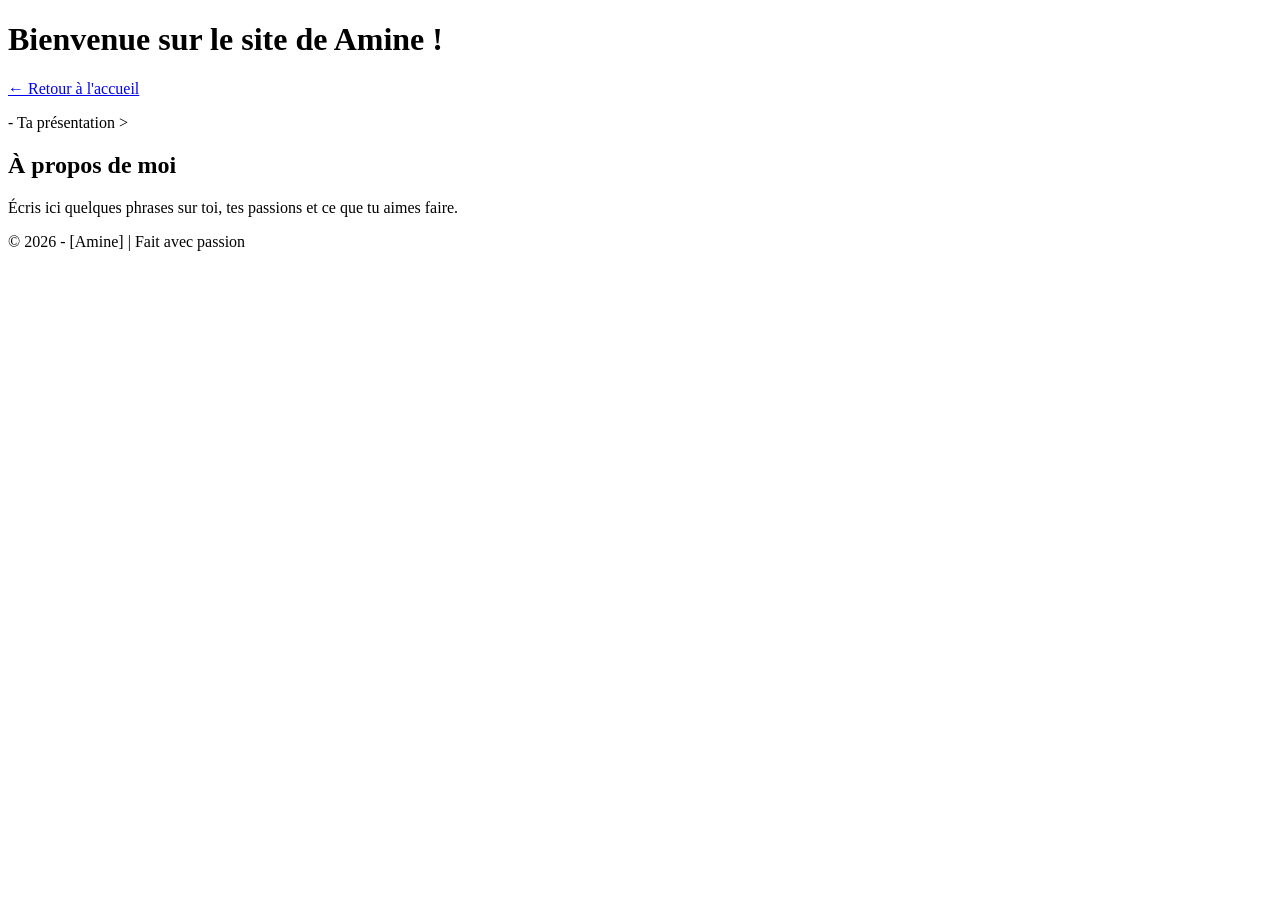
==== amine.html @ 5df45f45 "arbre" ====
<!DOCTYPE html>
<html lang="fr">

<head>
    <meta charset="UTF-8">
    <meta name="viewport" content="width=device-width, initial-scale=1.0">
    <title>Mon Portfolio - [Amine]] </title>
        <link rel="stylesheet" href="style.css">
</head>

<body>
    <header>
        <h1> Bienvenue sur le site de Amine ! </h1>
            <p><a href="index.html">← Retour à l'accueil </a> </p>
    </header>
                    <main>
                        - Ta présentation >
                        <section>
                            <h2>À propos de moi </h2>
                                <p>Écris ici quelques phrases sur toi, tes passions et ce que tu aimes faire. </p>
                        </section>
                    </main>
                    <footer>
                        <p>© 2026 - [Amine] | Fait avec passion </p>
                    </footer>
                    <script src="script.js"></script>
</body>

</html>
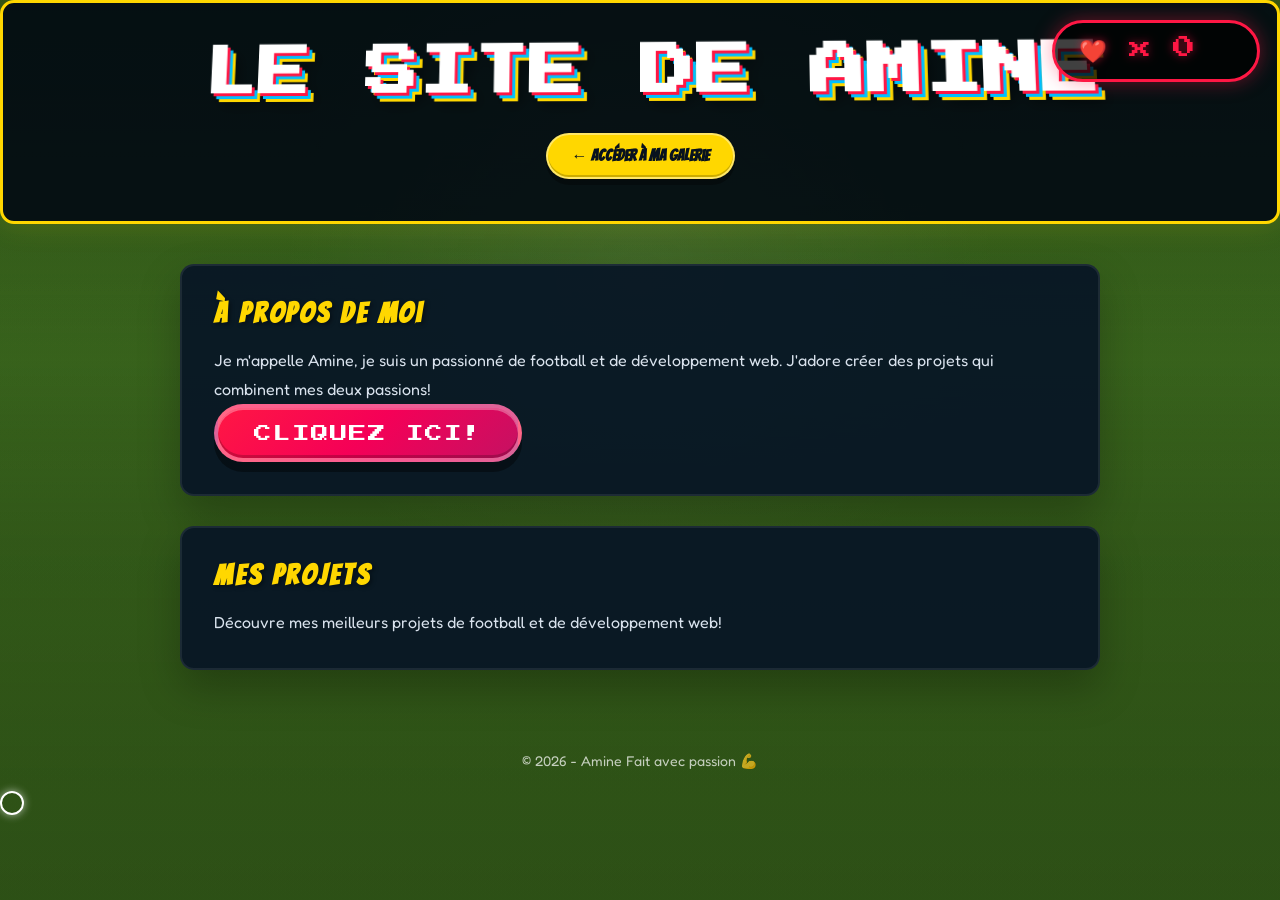
==== commit cf85b2ba: "buisson" ====
--- a/amine.html
+++ b/amine.html
@@ -1,29 +1,37 @@
 <!DOCTYPE html>
 <html lang="fr">
-
 <head>
     <meta charset="UTF-8">
     <meta name="viewport" content="width=device-width, initial-scale=1.0">
     <title>Mon Portfolio - [Amine]] </title>
-        <link rel="stylesheet" href="style.css">
+    <link href="style.css" rel="stylesheet">
 </head>
+<body>
+    <div id="heart-counter">❤️ x <span id="count">0</span></div>
 
-<body>
     <header>
-        <h1> Bienvenue sur le site de Amine ! </h1>
-            <p><a href="index.html">← Retour à l'accueil </a> </p>
+<h1>le site de amine</h1>
+        <p><a href="index.html">← Accéder à ma galerie</a></p>
     </header>
-                    <main>
-                        - Ta présentation >
-                        <section>
-                            <h2>À propos de moi </h2>
-                                <p>Écris ici quelques phrases sur toi, tes passions et ce que tu aimes faire. </p>
-                        </section>
-                    </main>
-                    <footer>
-                        <p>© 2026 - [Amine] | Fait avec passion </p>
-                    </footer>
-                    <script src="script.js"></script>
+
+    <main>
+        <section>
+            <h2> À propos de moi</h2>
+            <p>
+            Je m'appelle Amine, je suis un passionné de football et de développement web. J'adore créer des projets qui combinent mes deux passions!</p>
+            <button class="action-btn"> CLIQUEZ ICI!</button>
+        </section>
+
+        <section style="margin-top: 30px;">
+            <h2> Mes Projets</h2>
+            <p>Découvre mes meilleurs projets de football et de développement web!</p>
+        </section>
+    </main>
+
+    <footer>
+        <p>© 2026 - Amine Fait avec passion 💪</p>
+    </footer>
+
+    <script src="script.js"></script>
 </body>
-
-</html>+</html>
--- a/style.css
+++ b/style.css
@@ -0,0 +1,224 @@
+/* Football Stadium Theme with Mario 3D & Heart Counter */
+@import url('https://fonts.googleapis.com/css2?family=Press+Start+2P&family=Fredoka+One&family=Bangers&display=swap');
+
+* { margin: 0; padding: 0; box-sizing: border-box; }
+:root { --text: #f7f9ff; --accent: #ffd700; --heart: #ff1744; }
+
+html { scroll-behavior: smooth; cursor: none; }
+
+body {
+  font-family: 'Fredoka One', 'Arial Black', sans-serif;
+  color: var(--text);
+  min-height: 100vh;
+  position: relative; overflow-x: hidden;
+  background: linear-gradient(180deg, #2d5016 0%, #3d6b1f 40%, #2d5016 100%);
+}
+
+body::before {
+  content: '';
+  position: fixed; inset: 0; z-index: 0; pointer-events: none;
+  background: radial-gradient(circle at 50% 30%, rgba(255,255,255,0.08), transparent 40%),
+              linear-gradient(180deg, rgba(45,80,22,0.3) 0%, rgba(61,107,31,0.2) 40%, rgba(45,80,22,0.4) 100%);
+  opacity: 1;
+}
+
+body::after {
+  content: '';
+  position: fixed; inset: 0; z-index: 1; pointer-events: none;
+  background: linear-gradient(180deg, rgba(45,80,22,0.0) 0%, rgba(45,80,22,0.5) 60%);
+}
+
+#soccer-ball { 
+  position: fixed; width: 56px; height: 56px; pointer-events: none; 
+  z-index: 10000; transform: translate(-50%, -50%); 
+  transition: transform 0.12s ease, opacity 0.16s ease; 
+}
+#soccer-ball img { width: 100%; height: 100%; display: block; object-fit: contain; }
+
+/* Heart counter */
+#heart-counter {
+  position: fixed;
+  top: 20px;
+  right: 20px;
+  z-index: 1000;
+  background: rgba(0, 0, 0, 0.75);
+  border: 3px solid var(--heart);
+  padding: 14px 24px;
+  border-radius: 50px;
+  font-family: 'Press Start 2P', cursive;
+  font-size: 1.4rem;
+  color: var(--heart);
+  box-shadow: 0 0 20px rgba(255, 23, 68, 0.4);
+  text-shadow: 0 0 10px rgba(255, 23, 68, 0.6);
+}
+
+#count {
+  min-width: 60px;
+  display: inline-block;
+}
+
+/* Popups */
+.creature-popup { 
+  position: fixed; background: rgba(4,12,24,0.95); border: 2px solid rgba(255,255,255,0.16); 
+  border-radius: 14px; padding: 12px; width: 200px; z-index: 10005; 
+  display: flex; gap: 12px; align-items: flex-start; animation: popup-float 0.28s ease-out; 
+  box-shadow: 0 20px 45px rgba(0,0,0,0.35); 
+}
+.creature-popup .avatar { 
+  min-width: 36px; min-height: 36px; border-radius: 10px; 
+  display: flex; align-items: center; justify-content: center; font-size: 1.1rem; 
+}
+
+@keyframes popup-float { 
+  from { opacity: 0; transform: translateY(12px) scale(0.96); } 
+  to { opacity: 1; transform: translateY(0) scale(1); } 
+}
+
+/* Static hearts (no animation) */
+.flying-heart {
+  position: fixed;
+  font-size: 2.5rem;
+  pointer-events: none;
+  z-index: 9999;
+}
+
+/* Layout */
+main { 
+  max-width: 960px; margin: 40px auto 60px; padding: 0 20px; 
+  position: relative; z-index: 2; 
+}
+
+header { 
+  background: rgba(1, 7, 19, 0.88); padding: 42px 24px; text-align: center; 
+  border-radius: 14px; z-index: 2; position: relative;
+  border: 3px solid var(--accent);
+  box-shadow: 0 0 30px rgba(255, 215, 0, 0.15);
+}
+
+/* Mario 3D Title */
+header h1 {
+  font-family: 'Press Start 2P', cursive;
+  font-size: clamp(2.2rem, 5vw, 3.4rem);
+  color: #fff;
+  letter-spacing: 2px;
+  text-transform: uppercase;
+  text-shadow:
+    3px 3px 0px #ff1744,
+    6px 6px 0px #00bfff,
+    9px 9px 0px #ffd700,
+    12px 12px 15px rgba(0, 0, 0, 0.5);
+  transform: perspective(800px) rotateX(5deg) rotateY(-3deg);
+  animation: mario-bounce 2s ease-in-out infinite;
+}
+
+@keyframes mario-bounce {
+  0%, 100% { transform: perspective(800px) rotateX(5deg) rotateY(-3deg) translateY(0); }
+  50% { transform: perspective(800px) rotateX(5deg) rotateY(-3deg) translateY(-8px); }
+}
+
+header p {
+  margin-top: 16px;
+  color: rgba(255, 255, 255, 0.82);
+  font-size: 0.95rem;
+  font-family: 'Fredoka One', cursive;
+}
+
+header a {
+  color: #08121e;
+  text-decoration: none;
+  background: var(--accent);
+  padding: 12px 24px;
+  border: 2px solid rgba(255, 255, 255, 0.4);
+  border-radius: 999px;
+  display: inline-block;
+  margin-top: 18px;
+  font-family: 'Bangers', cursive;
+  font-size: 1rem;
+  font-weight: bold;
+  transition: all 0.2s ease;
+  box-shadow: 0 6px 0px rgba(0, 0, 0, 0.3), inset 0 -2px 0 rgba(0, 0, 0, 0.2);
+  position: relative;
+}
+
+header a:hover {
+  transform: translateY(-2px);
+  box-shadow: 0 8px 0px rgba(0, 0, 0, 0.3), inset 0 -2px 0 rgba(0, 0, 0, 0.2);
+}
+
+header a:active {
+  transform: translateY(4px);
+  box-shadow: 0 2px 0px rgba(0, 0, 0, 0.3), inset 0 -2px 0 rgba(0, 0, 0, 0.2);
+}
+
+/* Enhanced Button */
+.action-btn {
+  display: inline-block;
+  padding: 16px 36px;
+  font-family: 'Press Start 2P', cursive;
+  font-size: 1.1rem;
+  letter-spacing: 1px;
+  text-transform: uppercase;
+  border-radius: 999px;
+  background: linear-gradient(135deg, #ff1744 0%, #f50057 50%, #c51162 100%);
+  color: #fff;
+  text-decoration: none;
+  border: 4px solid rgba(255, 255, 255, 0.35);
+  box-shadow: 
+    0 10px 0px rgba(0, 0, 0, 0.4),
+    inset 0 -3px 0 rgba(0, 0, 0, 0.2),
+    inset 0 2px 0 rgba(255, 255, 255, 0.3);
+  transition: all 0.08s ease;
+  position: relative;
+  cursor: pointer;
+}
+
+.action-btn:hover {
+  background: linear-gradient(135deg, #ff5252 0%, #ff1744 50%, #f50057 100%);
+  transform: translateY(-3px);
+  box-shadow: 
+    0 14px 0px rgba(0, 0, 0, 0.4),
+    inset 0 -3px 0 rgba(0, 0, 0, 0.2),
+    inset 0 2px 0 rgba(255, 255, 255, 0.3);
+}
+
+.action-btn:active {
+  transform: translateY(7px);
+  box-shadow: 
+    0 3px 0px rgba(0, 0, 0, 0.4),
+    inset 0 -2px 0 rgba(0, 0, 0, 0.2),
+    inset 0 2px 0 rgba(255, 255, 255, 0.3);
+}
+
+section {
+  background: rgba(8, 22, 38, 0.94);
+  padding: 32px;
+  border-radius: 14px;
+  border: 2px solid rgba(255, 255, 255, 0.08);
+  box-shadow: 0 18px 40px rgba(0, 0, 0, 0.25);
+}
+
+section h2 {
+  font-family: 'Bangers', cursive;
+  font-size: 1.8rem;
+  margin-bottom: 18px;
+  letter-spacing: 0.1em;
+  color: var(--accent);
+  text-shadow: 2px 2px 4px rgba(0, 0, 0, 0.4);
+}
+
+section p {
+  color: rgba(236, 244, 255, 0.92);
+  line-height: 1.8;
+  font-size: 1rem;
+  font-family: 'Fredoka One', cursive;
+}
+
+footer {
+  text-align: center;
+  padding: 22px 20px;
+  color: rgba(255, 255, 255, 0.72);
+  font-size: 0.88rem;
+  position: relative;
+  z-index: 2;
+  font-family: 'Fredoka One', cursive;
+}
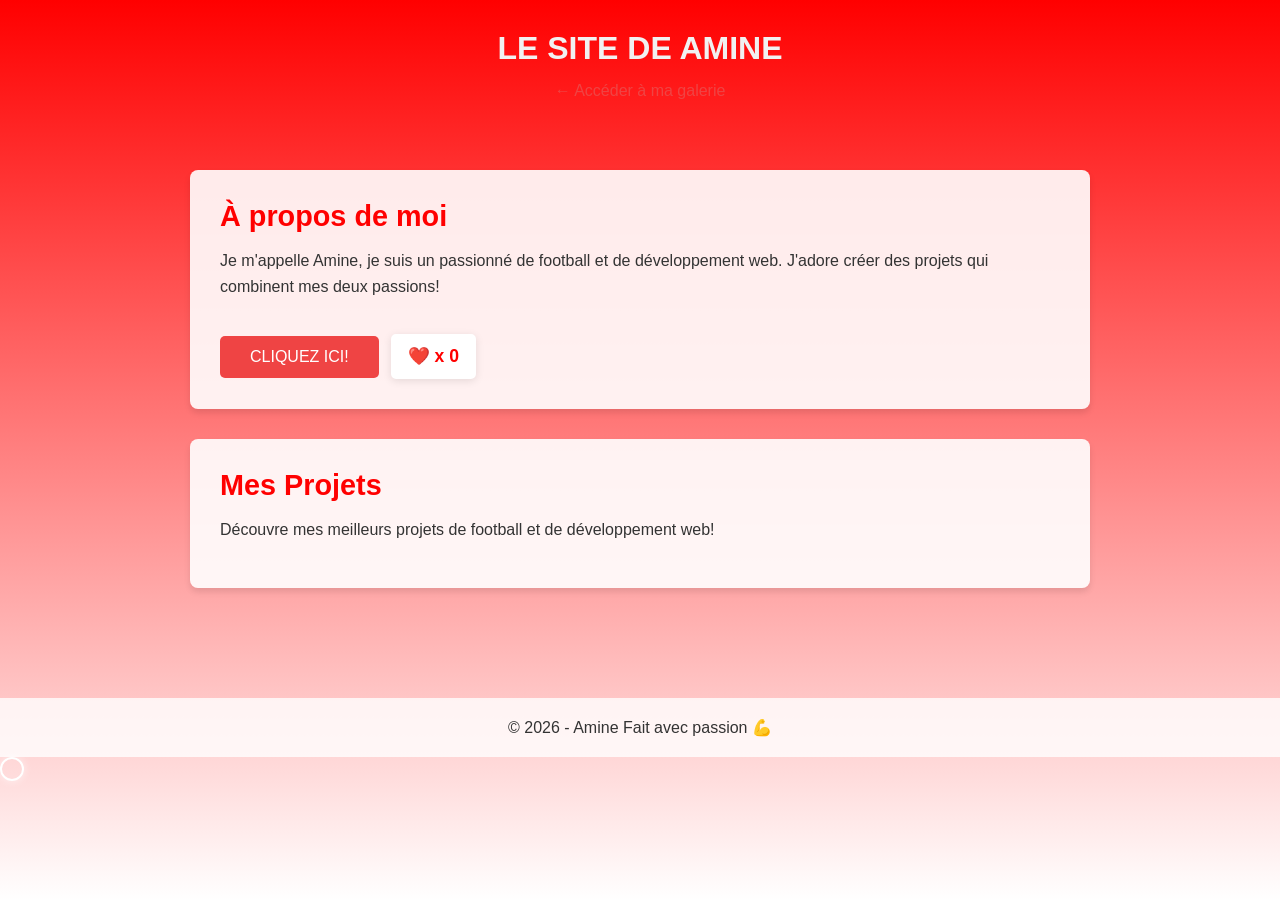
==== commit 960257ac: "azzz" ====
--- a/amine.html
+++ b/amine.html
@@ -7,25 +7,27 @@
     <link href="style.css" rel="stylesheet">
 </head>
 <body>
-    <div id="heart-counter">❤️ x <span id="count">0</span></div>
-
     <header>
-<h1>le site de amine</h1>
+<h1>LE SITE DE AMINE</h1>
         <p><a href="index.html">← Accéder à ma galerie</a></p>
     </header>
 
     <main>
-        <section>
-            <h2> À propos de moi</h2>
-            <p>
-            Je m'appelle Amine, je suis un passionné de football et de développement web. J'adore créer des projets qui combinent mes deux passions!</p>
-            <button class="action-btn"> CLIQUEZ ICI!</button>
-        </section>
+        <div class="container">
+            <section class="about-section">
+                <h2>À propos de moi</h2>
+                <p>Je m'appelle Amine, je suis un passionné de football et de développement web. J'adore créer des projets qui combinent mes deux passions!</p>
+                <div class="button-counter-row">
+                    <button class="action-btn">CLIQUEZ ICI!</button>
+                    <div id="heart-counter">❤️ x <span id="count">0</span></div>
+                </div>
+            </section>
 
-        <section style="margin-top: 30px;">
-            <h2> Mes Projets</h2>
-            <p>Découvre mes meilleurs projets de football et de développement web!</p>
-        </section>
+            <section class="projects-section">
+                <h2>Mes Projets</h2>
+                <p>Découvre mes meilleurs projets de football et de développement web!</p>
+            </section>
+        </div>
     </main>
 
     <footer>
--- a/style.css
+++ b/style.css
@@ -1,224 +1,114 @@
-/* Football Stadium Theme with Mario 3D & Heart Counter */
-@import url('https://fonts.googleapis.com/css2?family=Press+Start+2P&family=Fredoka+One&family=Bangers&display=swap');
 
-* { margin: 0; padding: 0; box-sizing: border-box; }
-:root { --text: #f7f9ff; --accent: #ffd700; --heart: #ff1744; }
-
-html { scroll-behavior: smooth; cursor: none; }
+* {
+  margin: 0;
+  padding: 0;
+  box-sizing: border-box;
+}
 
 body {
-  font-family: 'Fredoka One', 'Arial Black', sans-serif;
-  color: var(--text);
+  background: linear-gradient(to bottom, #ff0000, #ffffff);
   min-height: 100vh;
-  position: relative; overflow-x: hidden;
-  background: linear-gradient(180deg, #2d5016 0%, #3d6b1f 40%, #2d5016 100%);
+  font-family: Arial, sans-serif;
 }
 
-body::before {
-  content: '';
-  position: fixed; inset: 0; z-index: 0; pointer-events: none;
-  background: radial-gradient(circle at 50% 30%, rgba(255,255,255,0.08), transparent 40%),
-              linear-gradient(180deg, rgba(45,80,22,0.3) 0%, rgba(61,107,31,0.2) 40%, rgba(45,80,22,0.4) 100%);
-  opacity: 1;
+header h1 {
+  color: #f1f1f1;
 }
 
-body::after {
-  content: '';
-  position: fixed; inset: 0; z-index: 1; pointer-events: none;
-  background: linear-gradient(180deg, rgba(45,80,22,0.0) 0%, rgba(45,80,22,0.5) 60%);
+main {
+  padding: 40px 20px;
 }
 
-#soccer-ball { 
-  position: fixed; width: 56px; height: 56px; pointer-events: none; 
-  z-index: 10000; transform: translate(-50%, -50%); 
-  transition: transform 0.12s ease, opacity 0.16s ease; 
-}
-#soccer-ball img { width: 100%; height: 100%; display: block; object-fit: contain; }
-
-/* Heart counter */
-#heart-counter {
-  position: fixed;
-  top: 20px;
-  right: 20px;
-  z-index: 1000;
-  background: rgba(0, 0, 0, 0.75);
-  border: 3px solid var(--heart);
-  padding: 14px 24px;
-  border-radius: 50px;
-  font-family: 'Press Start 2P', cursive;
-  font-size: 1.4rem;
-  color: var(--heart);
-  box-shadow: 0 0 20px rgba(255, 23, 68, 0.4);
-  text-shadow: 0 0 10px rgba(255, 23, 68, 0.6);
+.container {
+  max-width: 900px;
+  margin: 0 auto;
 }
 
-#count {
-  min-width: 60px;
-  display: inline-block;
+section {
+  background: rgba(255, 255, 255, 0.9);
+  padding: 30px;
+  margin-bottom: 30px;
+  border-radius: 8px;
+  box-shadow: 0 4px 6px rgba(0, 0, 0, 0.1);
 }
 
-/* Popups */
-.creature-popup { 
-  position: fixed; background: rgba(4,12,24,0.95); border: 2px solid rgba(255,255,255,0.16); 
-  border-radius: 14px; padding: 12px; width: 200px; z-index: 10005; 
-  display: flex; gap: 12px; align-items: flex-start; animation: popup-float 0.28s ease-out; 
-  box-shadow: 0 20px 45px rgba(0,0,0,0.35); 
-}
-.creature-popup .avatar { 
-  min-width: 36px; min-height: 36px; border-radius: 10px; 
-  display: flex; align-items: center; justify-content: center; font-size: 1.1rem; 
+.bouzelouf-photo {
+  text-align: center;
+  margin-top: 20px;
 }
 
-@keyframes popup-float { 
-  from { opacity: 0; transform: translateY(12px) scale(0.96); } 
-  to { opacity: 1; transform: translateY(0) scale(1); } 
+.bouzelouf-photo img {
+  max-width: 100%;
+  width: 400px;
+  height: auto;
+  border-radius: 12px;
+  border: 3px solid #ffdddd;
+  box-shadow: 0 8px 20px rgba(0, 0, 0, 0.12);
 }
 
-/* Static hearts (no animation) */
-.flying-heart {
-  position: fixed;
-  font-size: 2.5rem;
-  pointer-events: none;
-  z-index: 9999;
+section h2 {
+  color: #ff0000;
+  margin-bottom: 15px;
+  font-size: 1.8em;
 }
 
-/* Layout */
-main { 
-  max-width: 960px; margin: 40px auto 60px; padding: 0 20px; 
-  position: relative; z-index: 2; 
+section p {
+  line-height: 1.6;
+  color: #333;
+  margin-bottom: 15px;
 }
 
-header { 
-  background: rgba(1, 7, 19, 0.88); padding: 42px 24px; text-align: center; 
-  border-radius: 14px; z-index: 2; position: relative;
-  border: 3px solid var(--accent);
-  box-shadow: 0 0 30px rgba(255, 215, 0, 0.15);
-}
-
-/* Mario 3D Title */
-header h1 {
-  font-family: 'Press Start 2P', cursive;
-  font-size: clamp(2.2rem, 5vw, 3.4rem);
-  color: #fff;
-  letter-spacing: 2px;
-  text-transform: uppercase;
-  text-shadow:
-    3px 3px 0px #ff1744,
-    6px 6px 0px #00bfff,
-    9px 9px 0px #ffd700,
-    12px 12px 15px rgba(0, 0, 0, 0.5);
-  transform: perspective(800px) rotateX(5deg) rotateY(-3deg);
-  animation: mario-bounce 2s ease-in-out infinite;
-}
-
-@keyframes mario-bounce {
-  0%, 100% { transform: perspective(800px) rotateX(5deg) rotateY(-3deg) translateY(0); }
-  50% { transform: perspective(800px) rotateX(5deg) rotateY(-3deg) translateY(-8px); }
-}
-
-header p {
-  margin-top: 16px;
-  color: rgba(255, 255, 255, 0.82);
-  font-size: 0.95rem;
-  font-family: 'Fredoka One', cursive;
-}
-
-header a {
-  color: #08121e;
-  text-decoration: none;
-  background: var(--accent);
-  padding: 12px 24px;
-  border: 2px solid rgba(255, 255, 255, 0.4);
-  border-radius: 999px;
-  display: inline-block;
-  margin-top: 18px;
-  font-family: 'Bangers', cursive;
-  font-size: 1rem;
-  font-weight: bold;
-  transition: all 0.2s ease;
-  box-shadow: 0 6px 0px rgba(0, 0, 0, 0.3), inset 0 -2px 0 rgba(0, 0, 0, 0.2);
-  position: relative;
-}
-
-header a:hover {
-  transform: translateY(-2px);
-  box-shadow: 0 8px 0px rgba(0, 0, 0, 0.3), inset 0 -2px 0 rgba(0, 0, 0, 0.2);
-}
-
-header a:active {
-  transform: translateY(4px);
-  box-shadow: 0 2px 0px rgba(0, 0, 0, 0.3), inset 0 -2px 0 rgba(0, 0, 0, 0.2);
-}
-
-/* Enhanced Button */
 .action-btn {
-  display: inline-block;
-  padding: 16px 36px;
-  font-family: 'Press Start 2P', cursive;
-  font-size: 1.1rem;
-  letter-spacing: 1px;
-  text-transform: uppercase;
-  border-radius: 999px;
-  background: linear-gradient(135deg, #ff1744 0%, #f50057 50%, #c51162 100%);
-  color: #fff;
-  text-decoration: none;
-  border: 4px solid rgba(255, 255, 255, 0.35);
-  box-shadow: 
-    0 10px 0px rgba(0, 0, 0, 0.4),
-    inset 0 -3px 0 rgba(0, 0, 0, 0.2),
-    inset 0 2px 0 rgba(255, 255, 255, 0.3);
-  transition: all 0.08s ease;
-  position: relative;
+  background-color: #ef4444;
+  color: white;
+  border: none;
+  padding: 12px 30px;
+  font-size: 1em;
+  border-radius: 5px;
   cursor: pointer;
 }
 
 .action-btn:hover {
-  background: linear-gradient(135deg, #ff5252 0%, #ff1744 50%, #f50057 100%);
-  transform: translateY(-3px);
-  box-shadow: 
-    0 14px 0px rgba(0, 0, 0, 0.4),
-    inset 0 -3px 0 rgba(0, 0, 0, 0.2),
-    inset 0 2px 0 rgba(255, 255, 255, 0.3);
+  background-color: #cc0000;
 }
 
-.action-btn:active {
-  transform: translateY(7px);
-  box-shadow: 
-    0 3px 0px rgba(0, 0, 0, 0.4),
-    inset 0 -2px 0 rgba(0, 0, 0, 0.2),
-    inset 0 2px 0 rgba(255, 255, 255, 0.3);
+header {
+  text-align: center;
+  padding: 30px 20px;
 }
 
-section {
-  background: rgba(8, 22, 38, 0.94);
-  padding: 32px;
-  border-radius: 14px;
-  border: 2px solid rgba(255, 255, 255, 0.08);
-  box-shadow: 0 18px 40px rgba(0, 0, 0, 0.25);
+header p {
+  margin-top: 15px;
 }
 
-section h2 {
-  font-family: 'Bangers', cursive;
-  font-size: 1.8rem;
-  margin-bottom: 18px;
-  letter-spacing: 0.1em;
-  color: var(--accent);
-  text-shadow: 2px 2px 4px rgba(0, 0, 0, 0.4);
-}
-
-section p {
-  color: rgba(236, 244, 255, 0.92);
-  line-height: 1.8;
-  font-size: 1rem;
-  font-family: 'Fredoka One', cursive;
+header a {
+  color: #ef4444;
+  text-decoration: none;
 }
 
 footer {
   text-align: center;
-  padding: 22px 20px;
-  color: rgba(255, 255, 255, 0.72);
-  font-size: 0.88rem;
-  position: relative;
-  z-index: 2;
-  font-family: 'Fredoka One', cursive;
+  padding: 20px;
+  color: #333;
+  background: rgba(255, 255, 255, 0.8);
+  margin-top: 40px;
 }
+
+.button-counter-row {
+  display: inline-flex;
+  align-items: center;
+  gap: 12px;
+  flex-wrap: wrap;
+  margin-top: 20px;
+}
+
+#heart-counter {
+  background-color: white;
+  color: #ff0000;
+  padding: 10px 15px;
+  border: 2px solid white;
+  border-radius: 5px;
+  font-weight: bold;
+  font-size: 1.1em;
+  box-shadow: 0 2px 8px rgba(0, 0, 0, 0.1);
+}
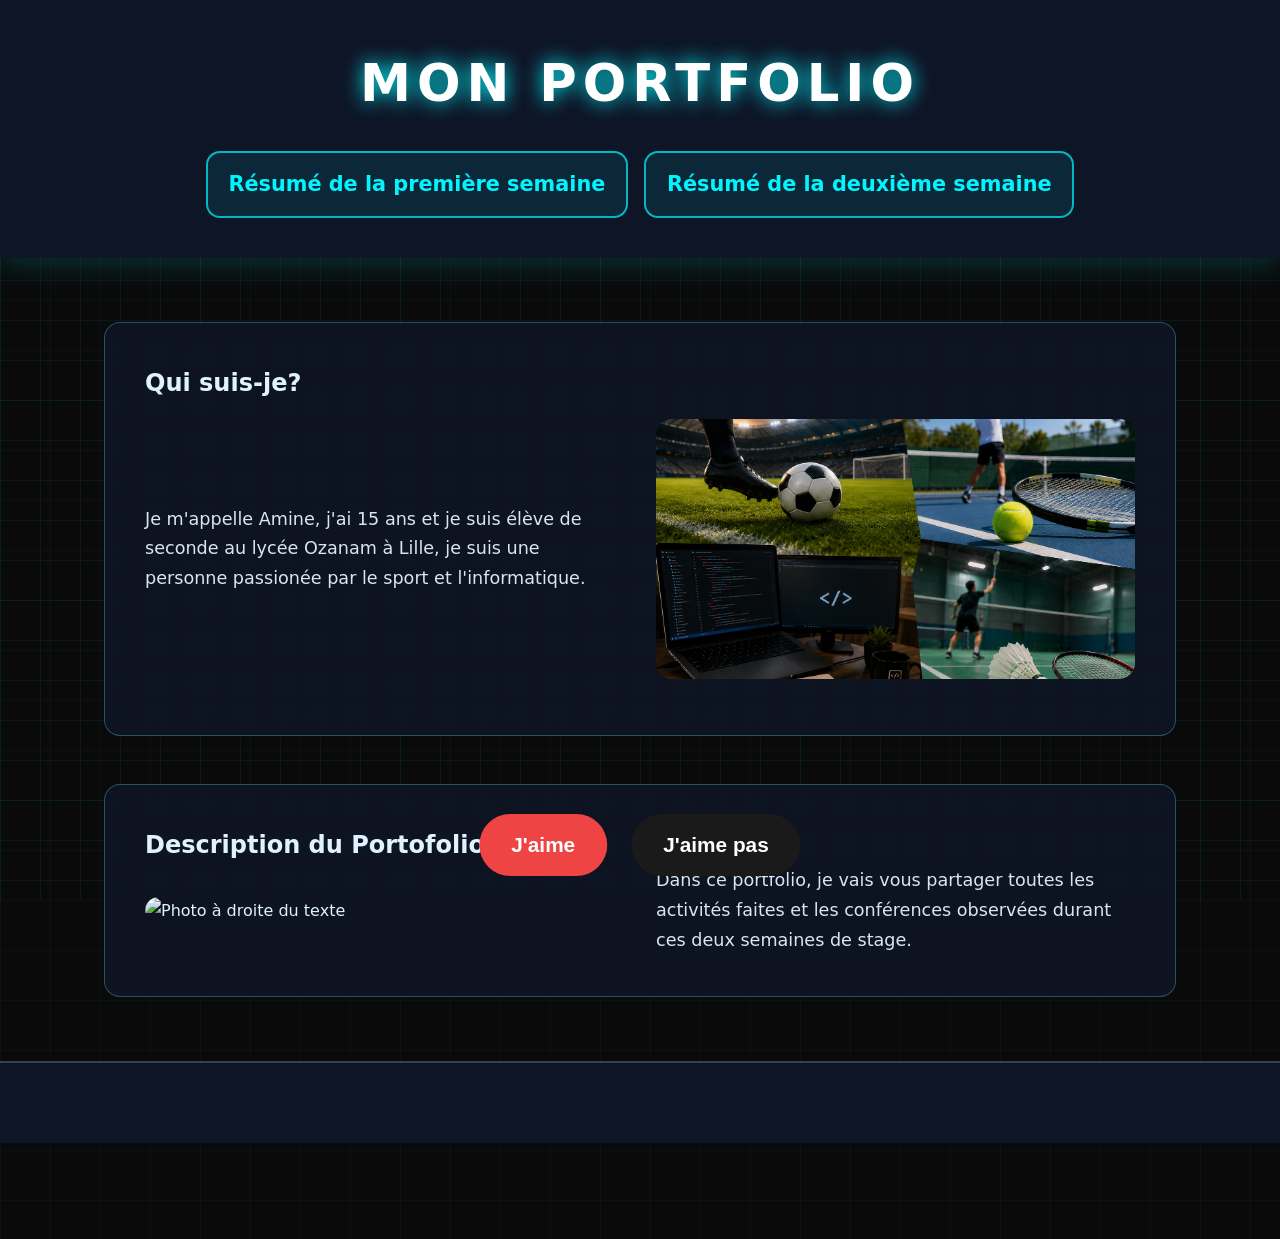
==== commit 5d45934c: "Portfolio Terminé" ====
--- a/amine.html
+++ b/amine.html
@@ -8,30 +8,47 @@
 </head>
 <body>
     <header>
-<h1>LE SITE DE AMINE</h1>
-        <p><a href="index.html">← Accéder à ma galerie</a></p>
+<h1>MON PORTFOLIO</h1>
+        <div class="resume-links">
+            <a href="semaine1.html">Résumé de la première semaine</a>
+            <a href="semaine2.html">Résumé de la deuxième semaine</a>
+        </div>
+        <div class="reaction-buttons">
+            <button id="likeBtn">J'aime</button>
+            <button id="dislikeBtn">J'aime pas</button>
+        </div>
     </header>
 
     <main>
         <div class="container">
             <section class="about-section">
-                <h2>À propos de moi</h2>
-                <p>Je m'appelle Amine, je suis un passionné de football et de développement web. J'adore créer des projets qui combinent mes deux passions!</p>
-                <div class="button-counter-row">
-                    <button class="action-btn">CLIQUEZ ICI!</button>
-                    <div id="heart-counter">❤️ x <span id="count">0</span></div>
+                <h2>Qui suis-je?</h2>
+                <div class="section-content">
+                    <div class="section-text">
+                        <p>Je m'appelle Amine, j'ai 15 ans et je suis élève de seconde au lycée Ozanam à Lille, je suis une personne passionée par le sport et l'informatique.</p>
+                    </div>
+                    <div class="section-image">
+                        <img src="ChatGPT Image 25 juin 2026, 15_59_12.png" alt="Photo à gauche du texte" class="section-img">
+                    </div>
                 </div>
             </section>
 
             <section class="projects-section">
-                <h2>Mes Projets</h2>
-                <p>Découvre mes meilleurs projets de football et de développement web!</p>
+                <h2>Description du Portofolio</h2>
+                <div class="section-content reverse">
+                    <div class="section-image">
+                        <img src="https://www.capcampus.com/img/u/1/epitech-lille.jpg" alt="Photo à droite du texte" class="section-img">
+                    </div>
+                    <div class="section-text">
+                        <p>Dans ce portfolio, je vais vous partager toutes les activités faites et les conférences observées durant ces deux semaines de stage.</p>
+                    </div>
+                </div>
             </section>
         </div>
     </main>
 
     <footer>
-        <p>© 2026 - Amine Fait avec passion 💪</p>
+        <p></p>
     </footer>
 
     <script src="script.js"></script>
--- a/style.css
+++ b/style.css
@@ -1,114 +1,321 @@
-
 * {
-  margin: 0;
-  padding: 0;
-  box-sizing: border-box;
+    margin: 0;
+    padding: 0;
+    box-sizing: border-box;
 }
 
 body {
-  background: linear-gradient(to bottom, #ff0000, #ffffff);
-  min-height: 100vh;
-  font-family: Arial, sans-serif;
+    font-family: 'Segoe UI', system-ui, sans-serif;
+    background: #0a0a0a;
+    color: #e0f2ff;
+    line-height: 1.7;
+    min-height: 100vh;
+    padding-bottom: 6rem;
+    background-image: 
+        linear-gradient(rgba(0, 255, 255, 0.03) 1px, transparent 1px),
+        linear-gradient(90deg, rgba(0, 255, 255, 0.03) 1px, transparent 1px);
+    background-size: 50px 50px;
+}
+
+
+body::before {
+    content: '';
+    position: fixed;
+    top: 0; left: 0;
+    width: 100%; height: 100%;
+    background: linear-gradient(rgba(0, 255, 255, 0.06) 1px, transparent 1px),
+                linear-gradient(90deg, rgba(0, 255, 255, 0.06) 1px, transparent 1px);
+    background-size: 40px 40px;
+    pointer-events: none;
+    z-index: -1;
+}
+
+
+header {
+    background: rgba(15, 23, 42, 0.95);
+    padding: 2.5rem 5%;
+    text-align: center;
+    border-bottom: none;
+    box-shadow: 0 4px 30px rgba(0, 245, 255, 0.2);
 }
 
 header h1 {
-  color: #f1f1f1;
-}
-
-main {
-  padding: 40px 20px;
-}
+    font-size: 3.2rem;
+    letter-spacing: 6px;
+    color: #fff;
+    text-shadow: 0 0 20px #00f5ff;
+}
+
+header p {
+    margin-top: 1.5rem;
+    font-size: 1.6rem;
+    color: #cbd5e1;
+}
+
+.resume-links {
+    margin-top: 1.5rem;
+    display: inline-flex;
+    gap: 1rem;
+    flex-wrap: wrap;
+    justify-content: center;
+}
+
+.resume-links a,
+header p a {
+    display: inline-block;
+    font-size: 1.3rem;
+    font-weight: 700;
+    color: #00f5ff;
+    text-decoration: none;
+    padding: 0.85rem 1.3rem;
+    border: 2px solid rgba(0, 245, 255, 0.7);
+    border-radius: 14px;
+    background: rgba(0, 245, 255, 0.08);
+    transition: transform 0.2s ease, background 0.2s ease, box-shadow 0.2s ease;
+}
+
+.resume-links a:hover,
+header p a:hover {
+    transform: translateY(-2px);
+    background: rgba(0, 245, 255, 0.14);
+    box-shadow: 0 10px 25px rgba(0, 245, 255, 0.15);
+}
+
+.reaction-buttons {
+    position: fixed;
+    bottom: 1.5rem;
+    left: 50%;
+    transform: translateX(-50%);
+    z-index: 20;
+    display: inline-flex;
+    gap: 1.5rem;
+    align-items: center;
+    justify-content: center;
+}
+
+.reaction-buttons button {
+    font-size: 1.3rem;
+    font-weight: 700;
+    color: #fff;
+    background: #ef4444;
+    border: none;
+    border-radius: 999px;
+    padding: 1.2rem 2rem;
+    cursor: pointer;
+    transition: transform 0.2s ease, background 0.2s ease, color 0.2s ease;
+}
+
+.reaction-buttons button#dislikeBtn {
+    background: #1a1a1a;
+    color: #fff;
+    border: none;
+}
+
+.reaction-buttons button:hover {
+    transform: translateY(-2px);
+}
+
+.reaction-buttons button:active {
+    transform: scale(0.96);
+}
+
+.heart {
+    position: fixed;
+    left: 50%;
+    bottom: 5.8rem;
+    transform: translateX(-50%);
+    font-size: 2.6rem;
+    color: #ff4d6d;
+    opacity: 0;
+    pointer-events: none;
+    animation: heart-pop 0.9s ease forwards;
+}
+
+@keyframes heart-pop {
+    0% {
+        transform: translateY(20px) scale(0.2);
+        opacity: 0;
+    }
+    30% {
+        transform: translateY(-6px) scale(1.15);
+        opacity: 1;
+    }
+    100% {
+        transform: translateY(-40px) scale(1);
+        opacity: 0;
+    }
+}
+
+.big-emoji {
+    position: fixed;
+    left: 50%;
+    top: 50%;
+    transform: translate(-50%, -50%) scale(0.4);
+    font-size: 8rem;
+    z-index: 40;
+    pointer-events: none;
+    opacity: 0;
+    animation: emoji-pop 1s ease forwards;
+    text-shadow: 0 0 35px rgba(255, 0, 0, 0.45), 0 0 70px rgba(255, 68, 68, 0.25);
+}
+
+@keyframes emoji-pop {
+    0% {
+        opacity: 0;
+        transform: translate(-50%, -50%) scale(0.3) rotate(-15deg);
+    }
+    35% {
+        opacity: 1;
+        transform: translate(-50%, -50%) scale(1.15) rotate(5deg);
+    }
+    70% {
+        transform: translate(-50%, -50%) scale(0.95) rotate(-3deg);
+    }
+    100% {
+        opacity: 0;
+        transform: translate(-50%, -50%) scale(1.4) rotate(2deg);
+    }
+}
+
 
 .container {
-  max-width: 900px;
-  margin: 0 auto;
-}
-
+    max-width: 1200px;
+    margin: 4rem auto;
+    padding: 0 5%;
+    display: grid;
+    gap: 3rem;
+}
+
+/* Sections */
 section {
-  background: rgba(255, 255, 255, 0.9);
-  padding: 30px;
-  margin-bottom: 30px;
-  border-radius: 8px;
-  box-shadow: 0 4px 6px rgba(0, 0, 0, 0.1);
-}
-
-.bouzelouf-photo {
-  text-align: center;
-  margin-top: 20px;
-}
-
-.bouzelouf-photo img {
-  max-width: 100%;
-  width: 400px;
-  height: auto;
-  border-radius: 12px;
-  border: 3px solid #ffdddd;
-  box-shadow: 0 8px 20px rgba(0, 0, 0, 0.12);
-}
-
-section h2 {
-  color: #ff0000;
-  margin-bottom: 15px;
-  font-size: 1.8em;
-}
-
-section p {
-  line-height: 1.6;
-  color: #333;
-  margin-bottom: 15px;
-}
-
-.action-btn {
-  background-color: #ef4444;
-  color: white;
-  border: none;
-  padding: 12px 30px;
-  font-size: 1em;
-  border-radius: 5px;
-  cursor: pointer;
-}
-
-.action-btn:hover {
-  background-color: #cc0000;
-}
-
-header {
-  text-align: center;
-  padding: 30px 20px;
-}
-
-header p {
-  margin-top: 15px;
-}
-
-header a {
-  color: #ef4444;
-  text-decoration: none;
-}
-
+    background: rgba(15, 23, 42, 0.75);
+    border: 1px solid rgba(103, 232, 249, 0.3);
+    border-radius: 16px;
+    padding: 2.5rem;
+    backdrop-filter: blur(10px);
+    transition: all 0.4s ease;
+}
+
+section:hover {
+    border-color: #67e8f9;
+    box-shadow: 0 20px 40px rgba(103, 232, 249, 0.2);
+    transform: translateY(-8px);
+}
+
+.about-section img.section-img {
+    width: 100%;
+    max-height: 260px;
+    object-fit: cover;
+    display: block;
+    margin: 1rem 0;
+    border-radius: 16px;
+    border: none;
+    box-shadow: none;
+}
+
+.image-row {
+    display: flex;
+    gap: 1.5rem;
+    margin: 1.5rem 0;
+    justify-content: center;
+    flex-wrap: wrap;
+}
+
+.image-row img {
+    width: 180px !important;
+    height: 180px !important;
+    object-fit: cover;
+    border-radius: 12px;
+    border: none;
+    box-shadow: none;
+    flex-shrink: 0;
+}
+
+.section-content {
+    display: grid;
+    grid-template-columns: 1fr 1fr;
+    gap: 2rem;
+    align-items: center;
+    grid-template-areas: "text image";
+}
+
+.section-content.reverse {
+    grid-template-areas: "image text";
+}
+
+.section-text {
+    grid-area: text;
+}
+
+.section-image {
+    grid-area: image;
+}
+
+.section-image img,
+.section-img {
+    width: 100%;
+    border-radius: 16px;
+    border: none;
+    box-shadow: none;
+    object-fit: cover;
+}
+
+.section-text p {
+    font-size: 1.1rem;
+    color: #d9e6f2;
+}
+
+
+/* Projets Grid */
+.projects-grid {
+    display: grid;
+    grid-template-columns: repeat(auto-fit, minmax(320px, 1fr));
+    gap: 2rem;
+    margin-top: 2rem;
+}
+
+.project-card {
+    background: rgba(0, 0, 0, 0.4);
+    border-radius: 12px;
+    overflow: hidden;
+    border: 1px solid rgba(103, 232, 249, 0.2);
+    transition: all 0.4s;
+}
+
+.project-card:hover {
+    transform: scale(1.05);
+    border-color: #67e8f9;
+    box-shadow: 0 15px 35px rgba(103, 232, 249, 0.25);
+}
+
+.project-card img {
+    width: 100%;
+    height: 200px;
+    object-fit: cover;
+}
+
+.project-card h3 {
+    padding: 1rem 1rem 0.5rem;
+    color: #67e8f9;
+}
+
+.project-card p {
+    padding: 0 1rem 1.5rem;
+    color: #cbd5e1;
+}
+
+/* Footer */
 footer {
-  text-align: center;
-  padding: 20px;
-  color: #333;
-  background: rgba(255, 255, 255, 0.8);
-  margin-top: 40px;
-}
-
-.button-counter-row {
-  display: inline-flex;
-  align-items: center;
-  gap: 12px;
-  flex-wrap: wrap;
-  margin-top: 20px;
-}
-
-#heart-counter {
-  background-color: white;
-  color: #ff0000;
-  padding: 10px 15px;
-  border: 2px solid white;
-  border-radius: 5px;
-  font-weight: bold;
-  font-size: 1.1em;
-  box-shadow: 0 2px 8px rgba(0, 0, 0, 0.1);
+    text-align: center;
+    padding: 2.5rem;
+    background: rgba(15, 23, 42, 0.95);
+    margin-top: 4rem;
+    border-top: 2px solid #334155;
+}
+
+
+@media (max-width: 768px) {
+    .section-content {
+        grid-template-columns: 1fr;
+    }
 }
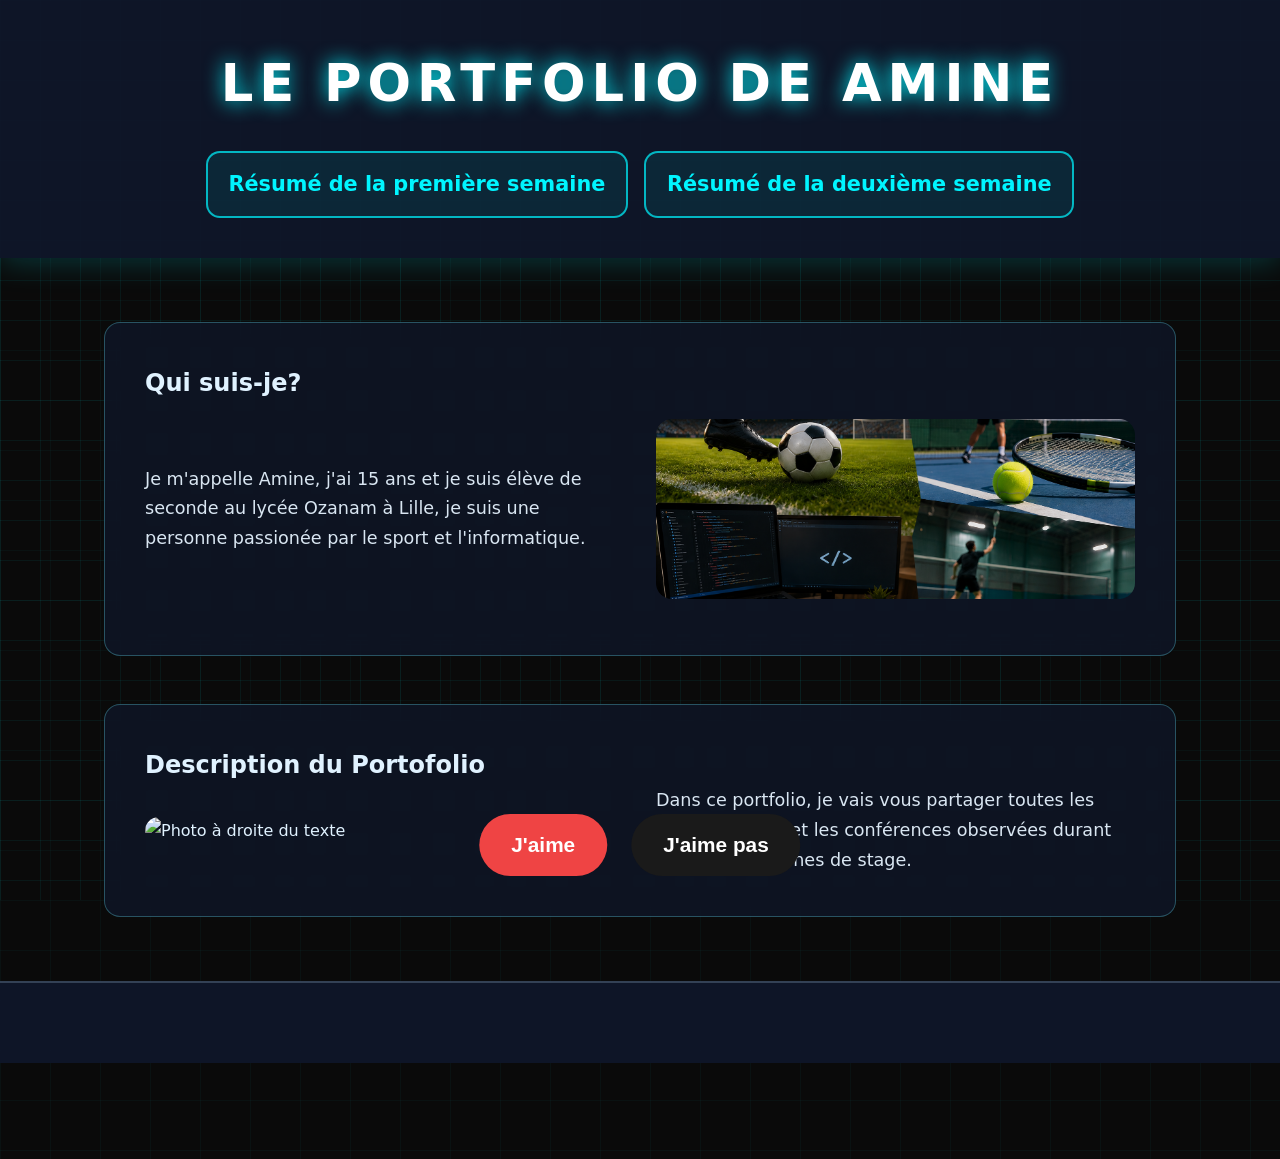
==== commit 1b4c5a76: "terminé" ====
--- a/amine.html
+++ b/amine.html
@@ -8,7 +8,7 @@
 </head>
 <body>
     <header>
-<h1>MON PORTFOLIO</h1>
+<h1>LE PORTFOLIO DE AMINE</h1>
         <div class="resume-links">
             <a href="semaine1.html">Résumé de la première semaine</a>
             <a href="semaine2.html">Résumé de la deuxième semaine</a>
--- a/style.css
+++ b/style.css
@@ -255,6 +255,7 @@
 .section-img {
     width: 100%;
     border-radius: 16px;
+    height: 180px;
     border: none;
     box-shadow: none;
     object-fit: cover;
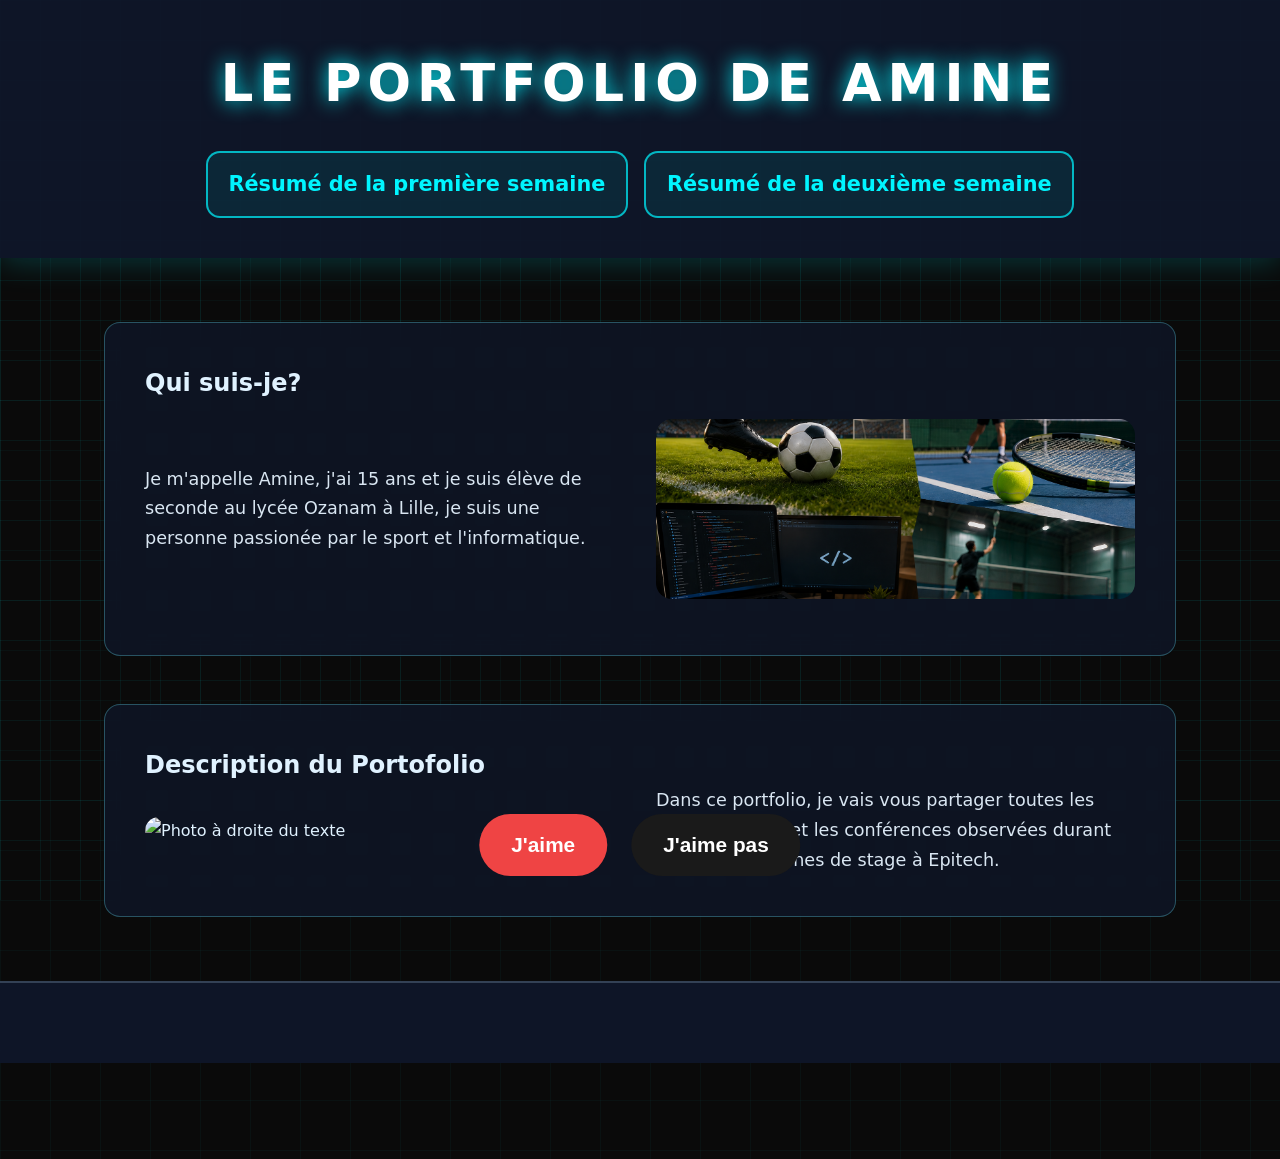
==== commit ecc3547a: "terminé portfolio" ====
--- a/amine.html
+++ b/amine.html
@@ -40,7 +40,7 @@
                         <img src="https://www.capcampus.com/img/u/1/epitech-lille.jpg" alt="Photo à droite du texte" class="section-img">
                     </div>
                     <div class="section-text">
-                        <p>Dans ce portfolio, je vais vous partager toutes les activités faites et les conférences observées durant ces deux semaines de stage.</p>
+                        <p>Dans ce portfolio, je vais vous partager toutes les activités faites et les conférences observées durant ces deux semaines de stage à Epitech.</p>
                     </div>
                 </div>
             </section>
